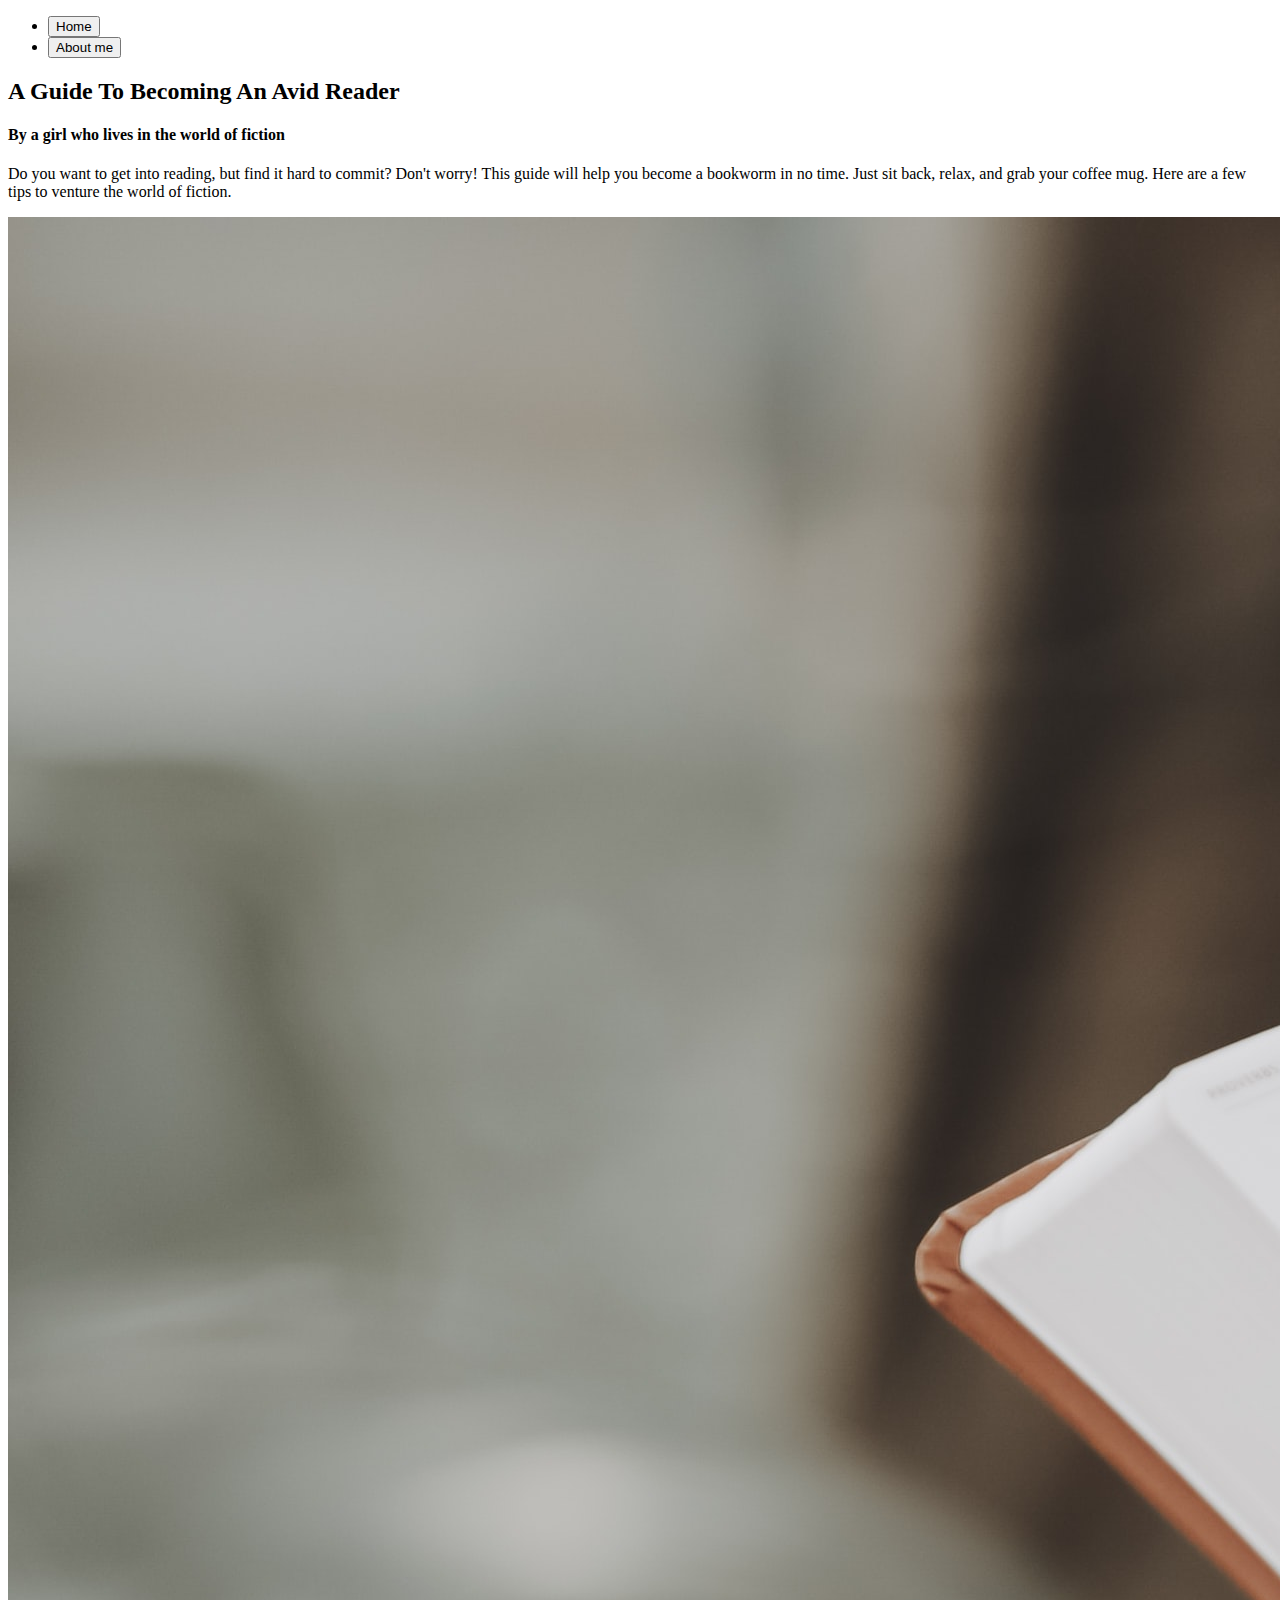
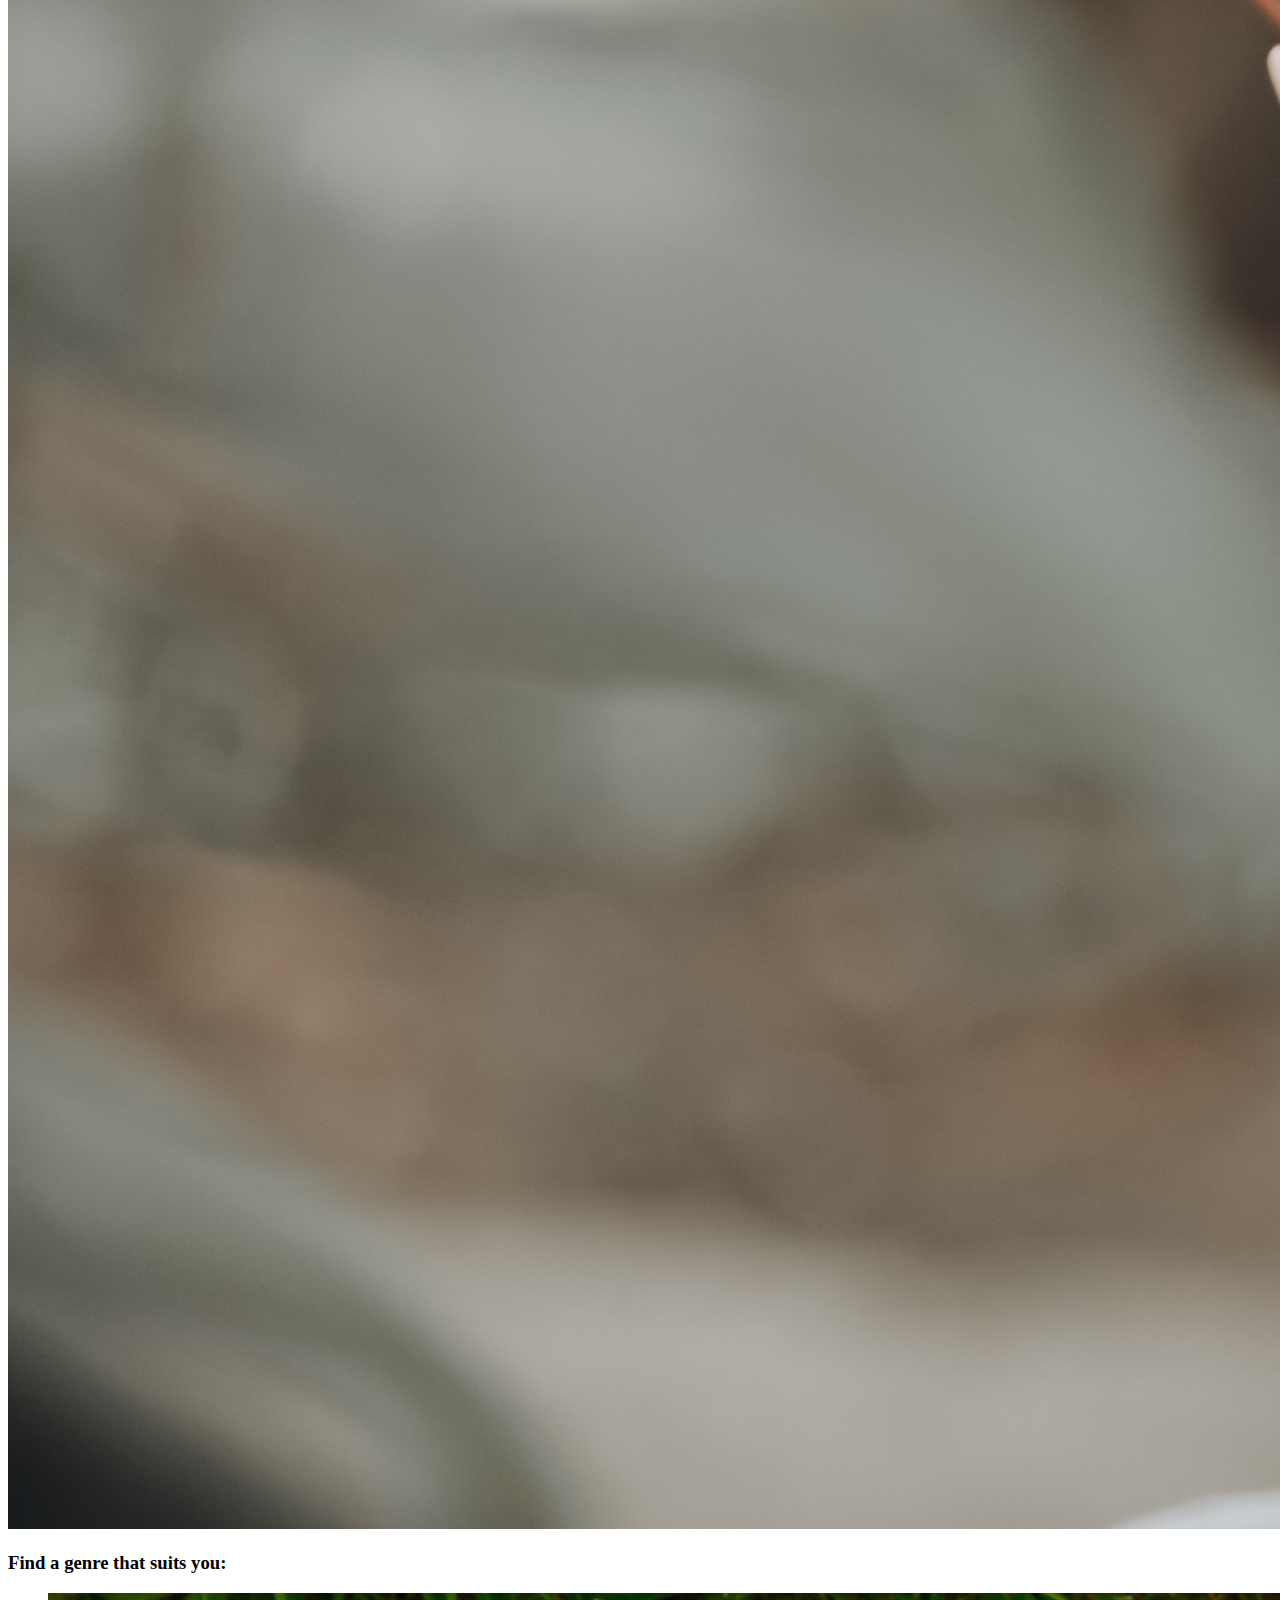
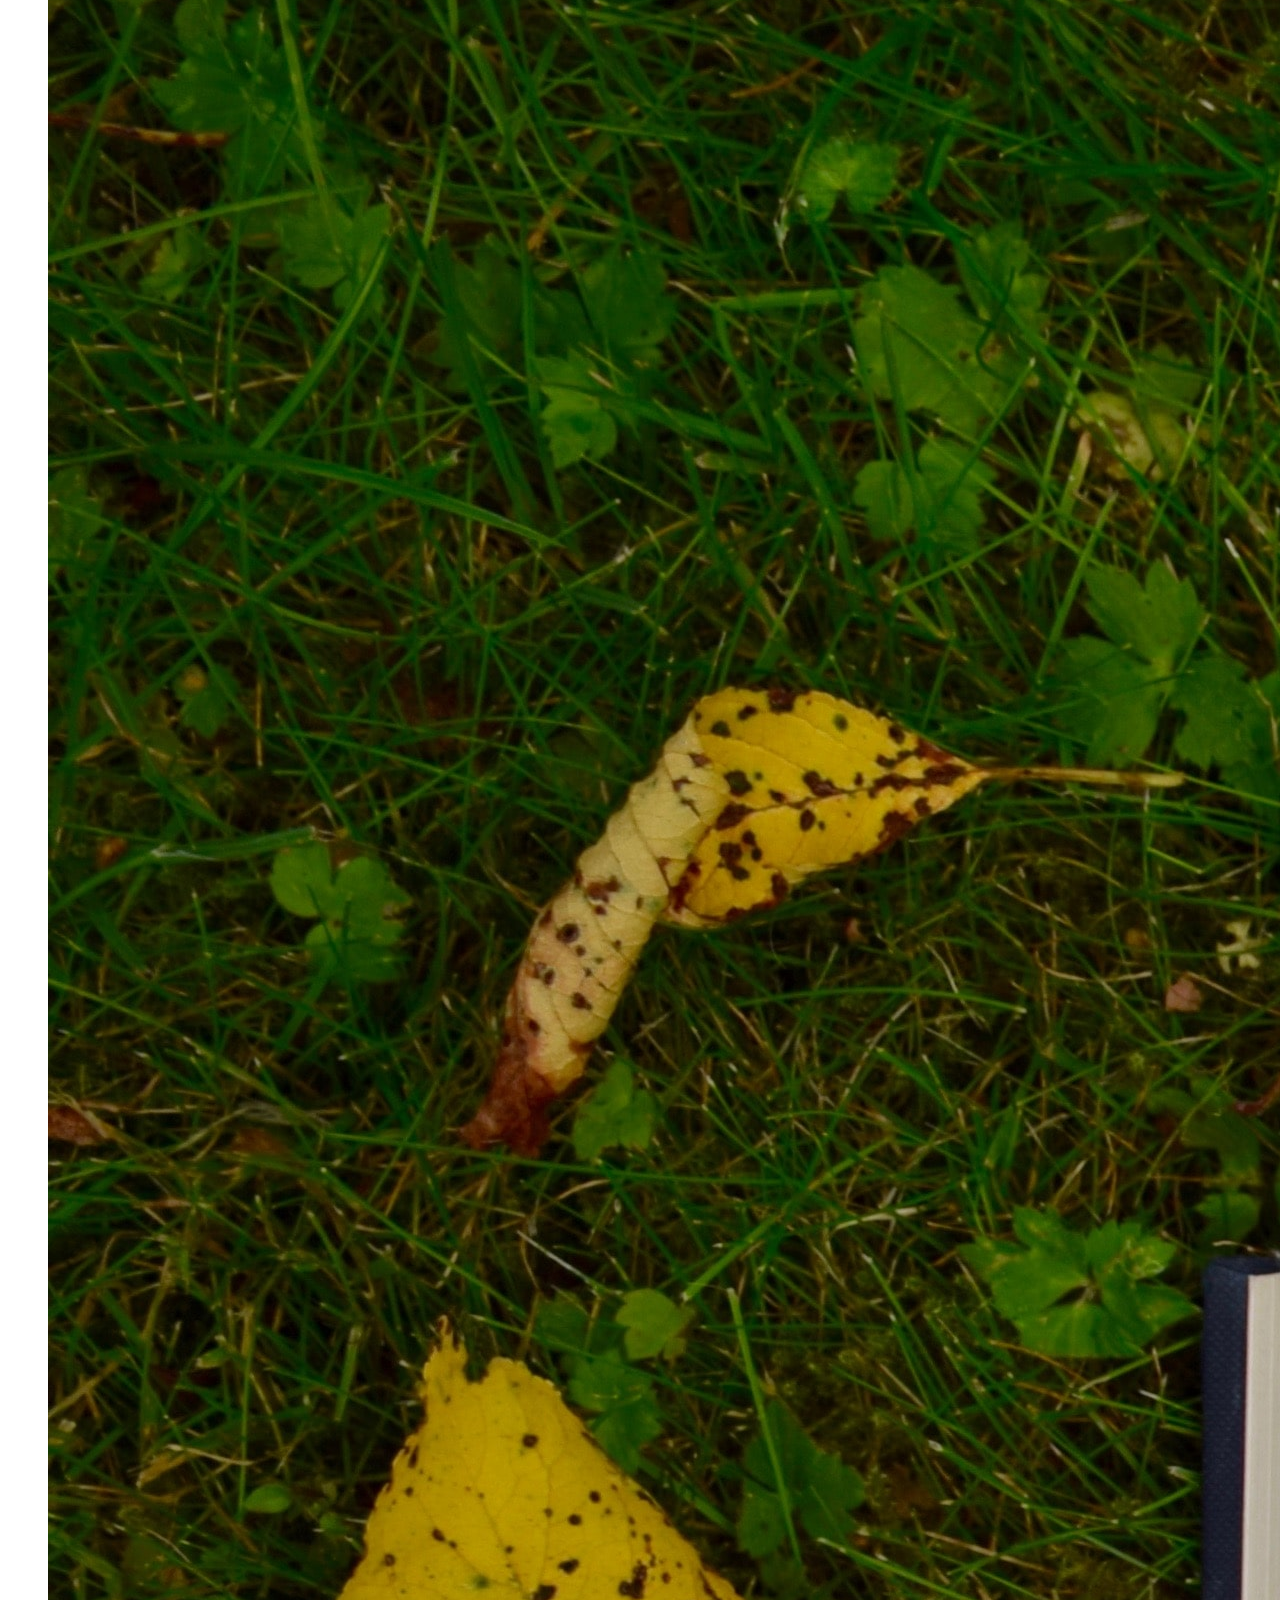
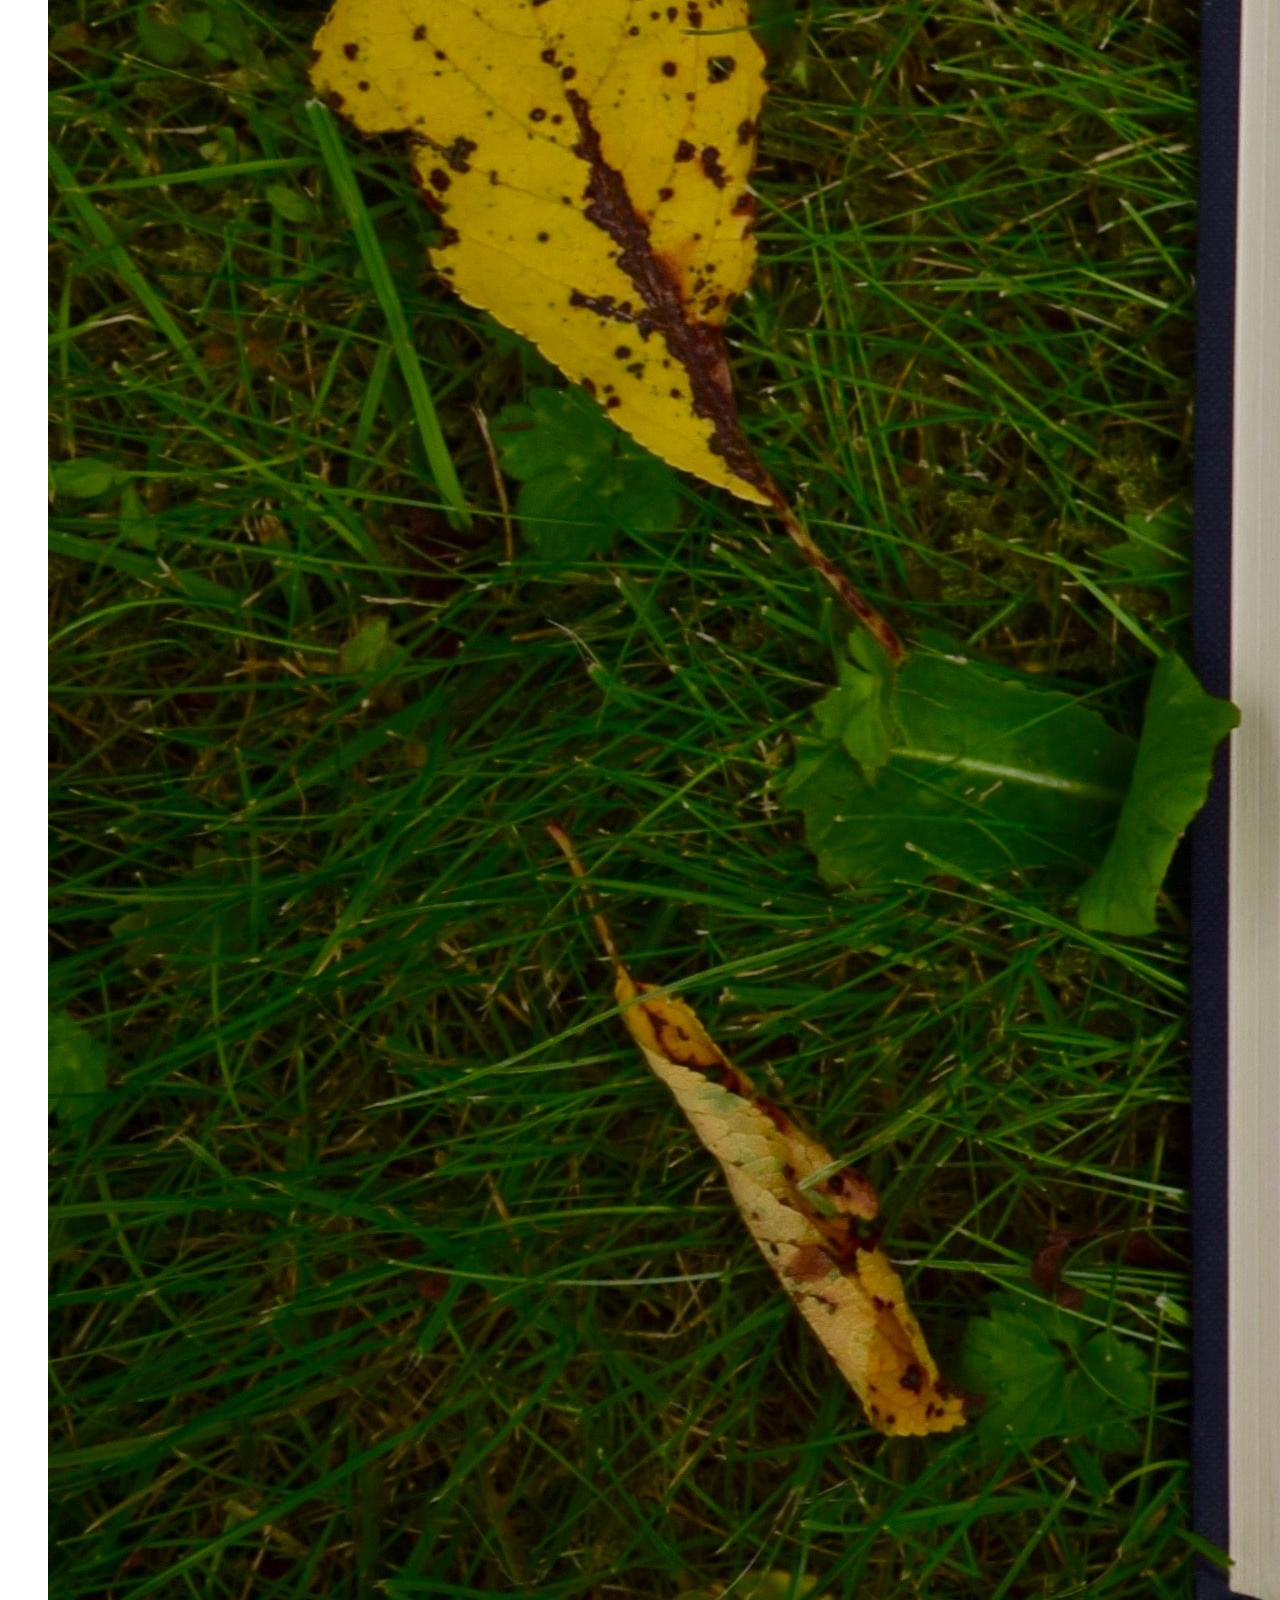
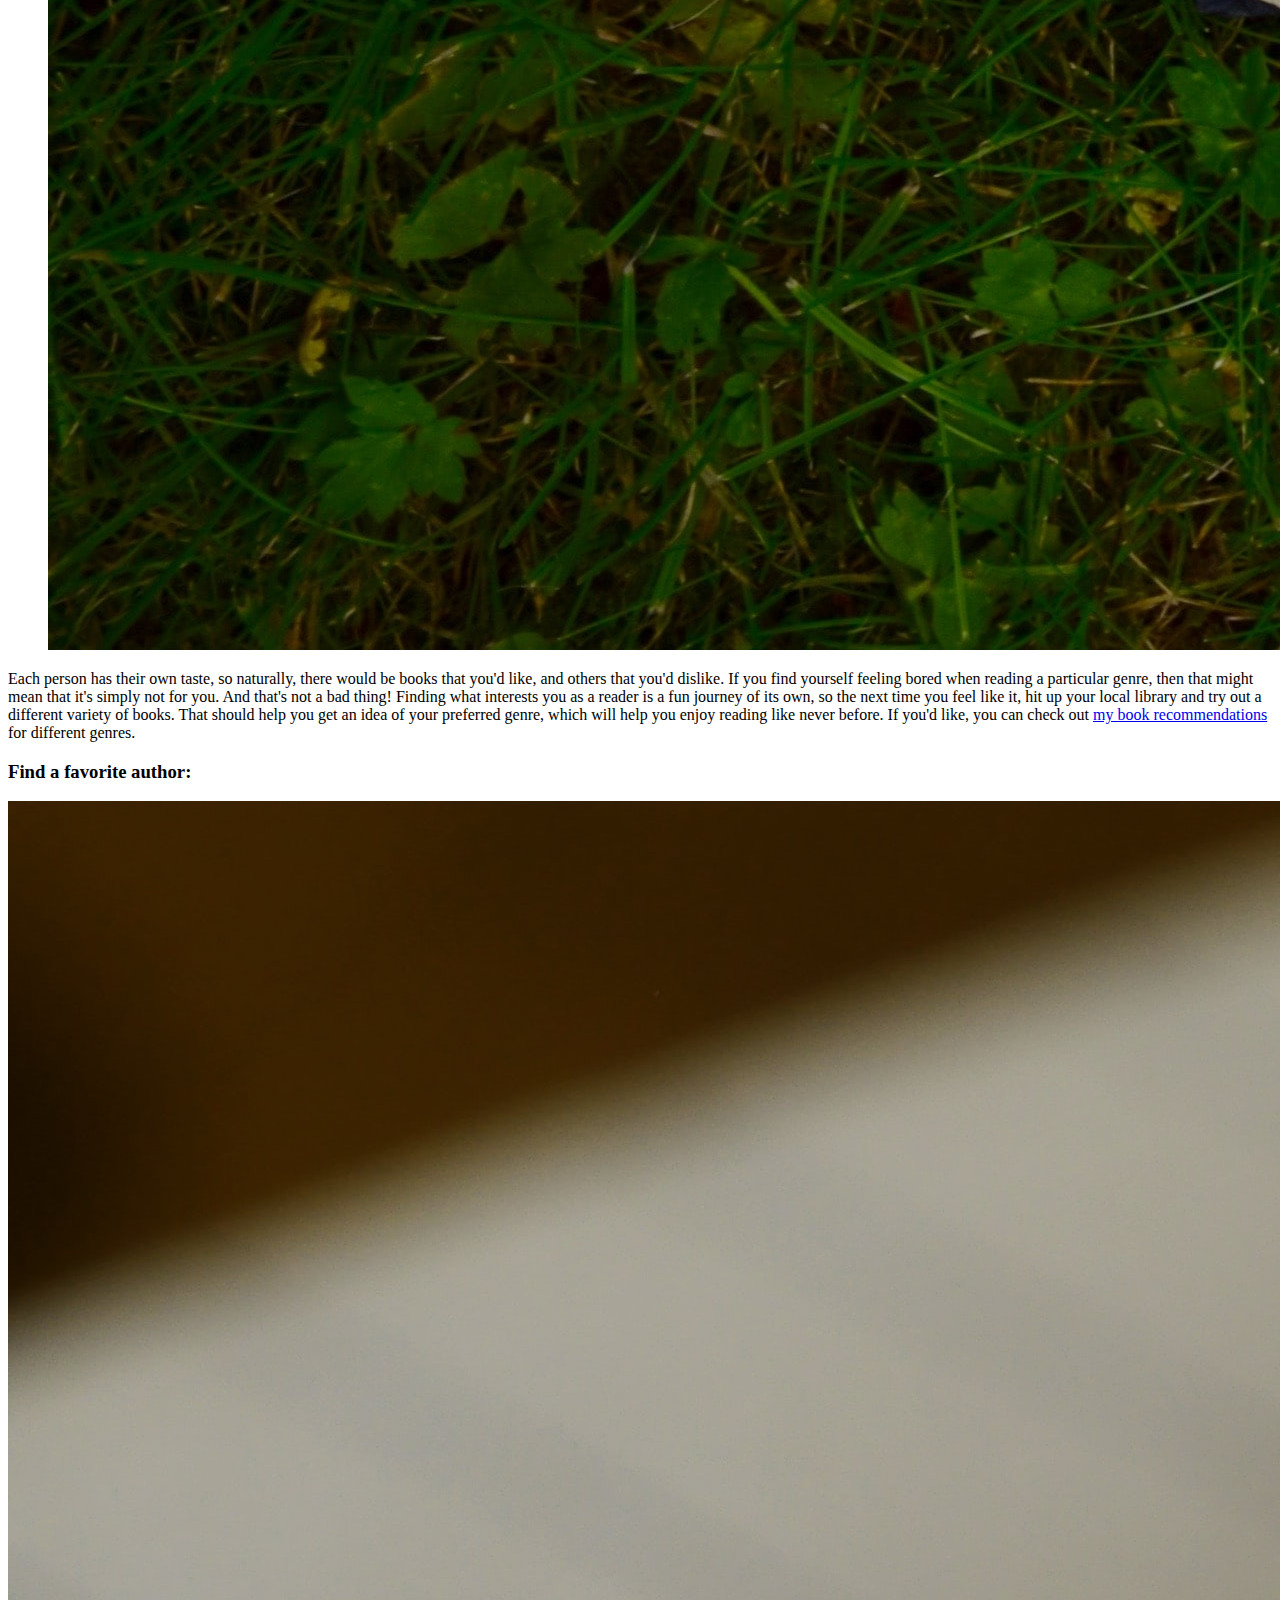
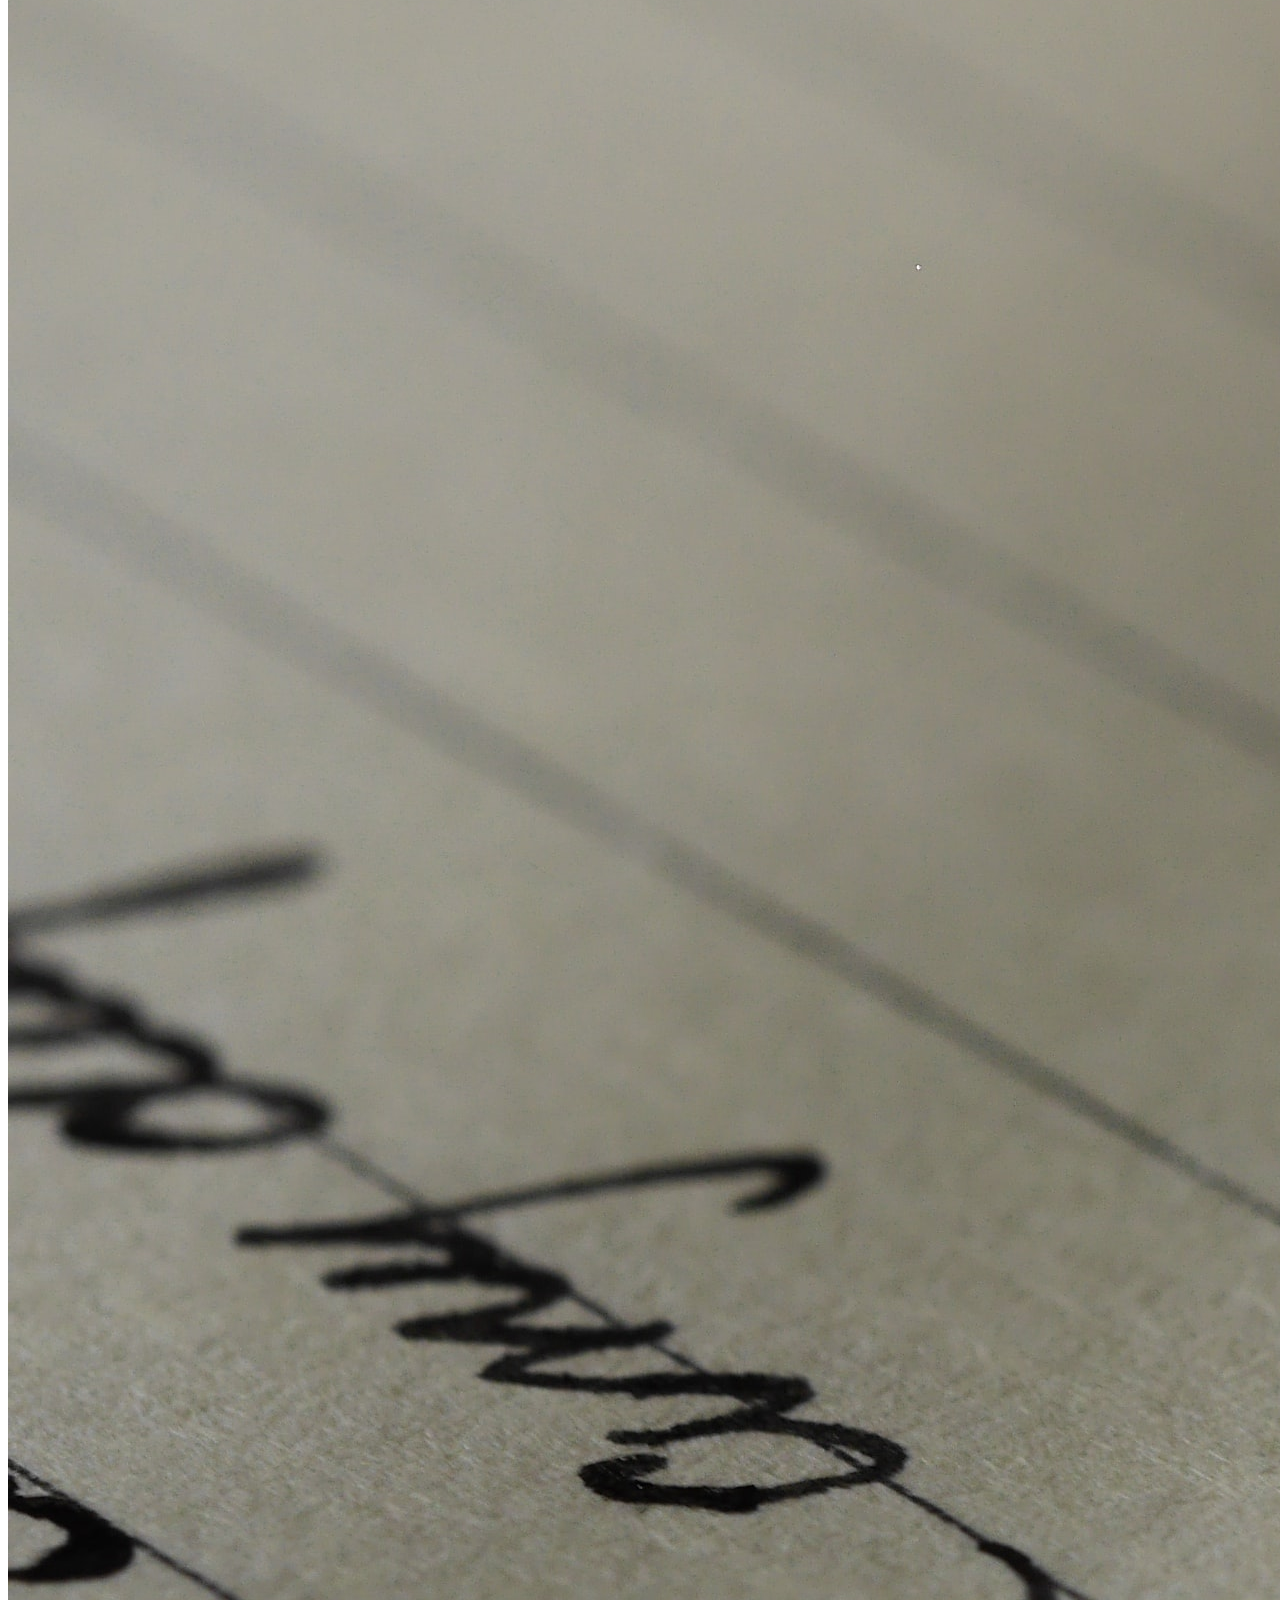
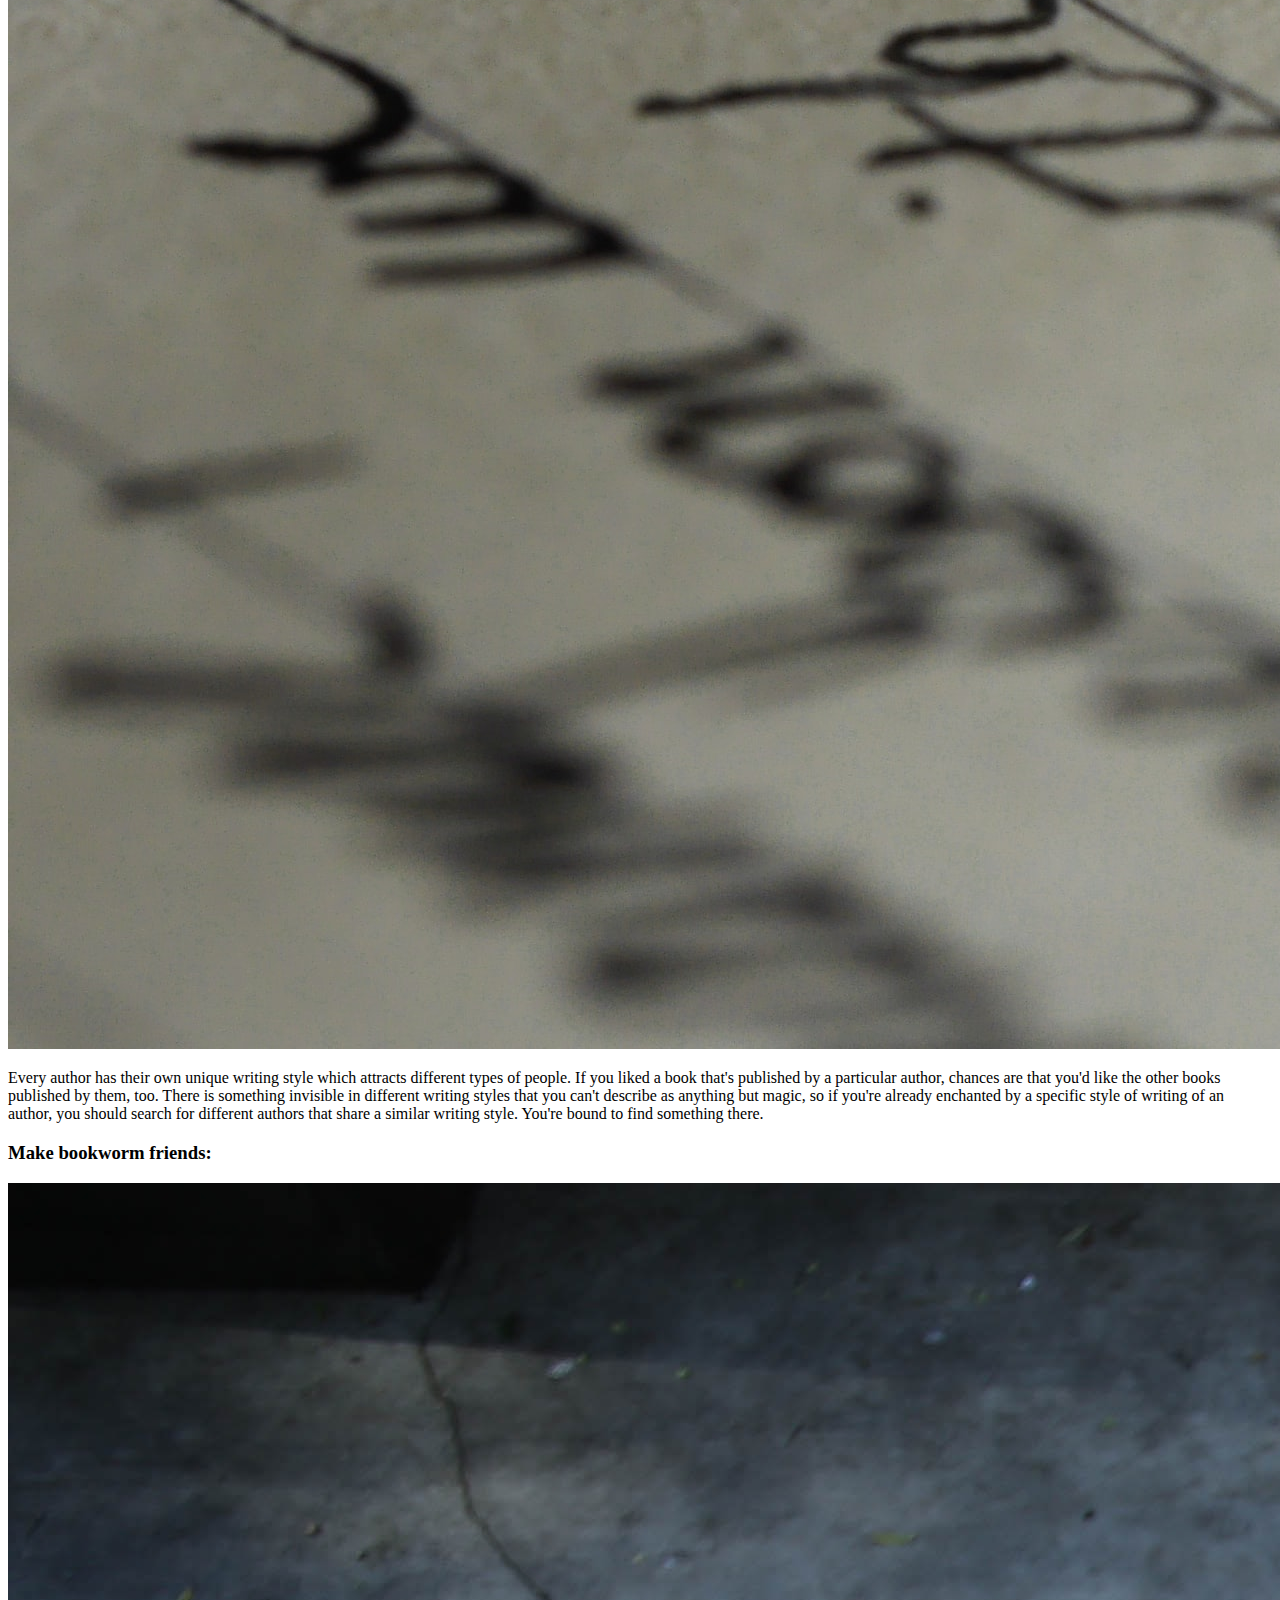
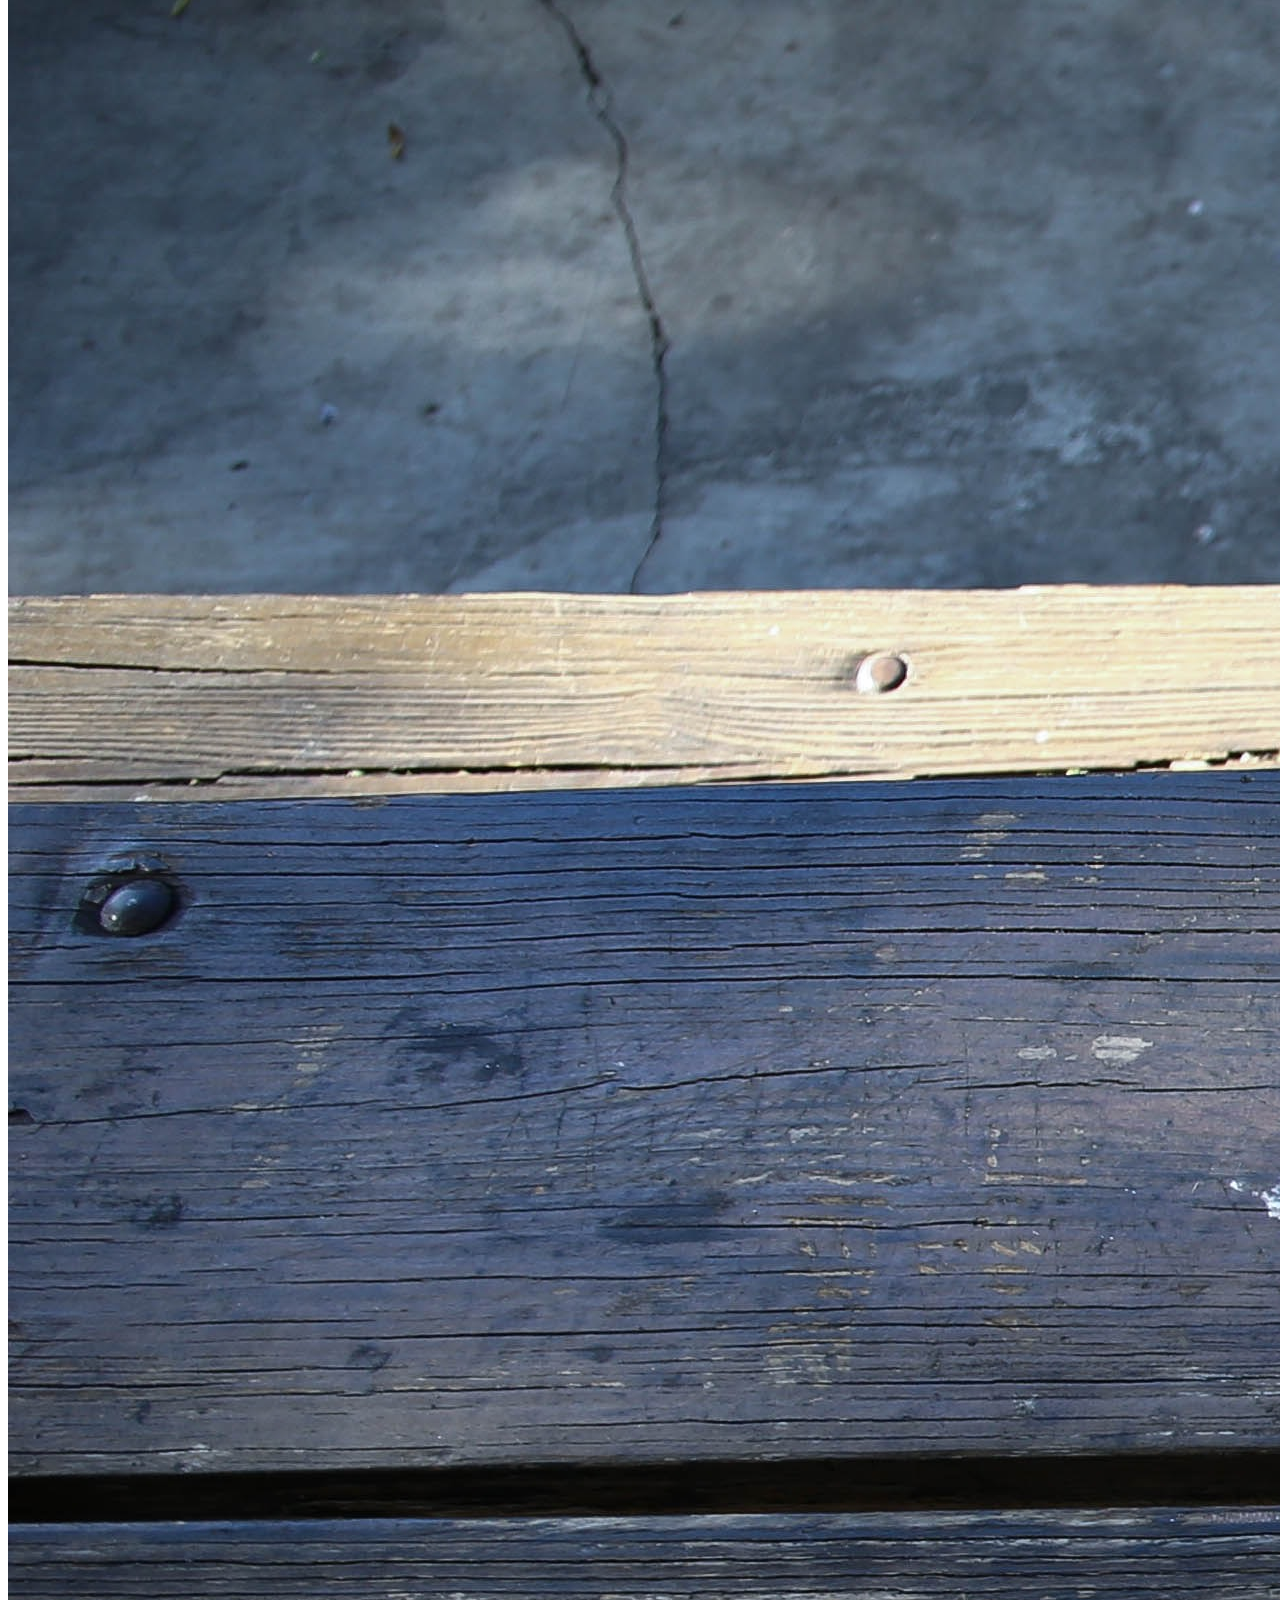
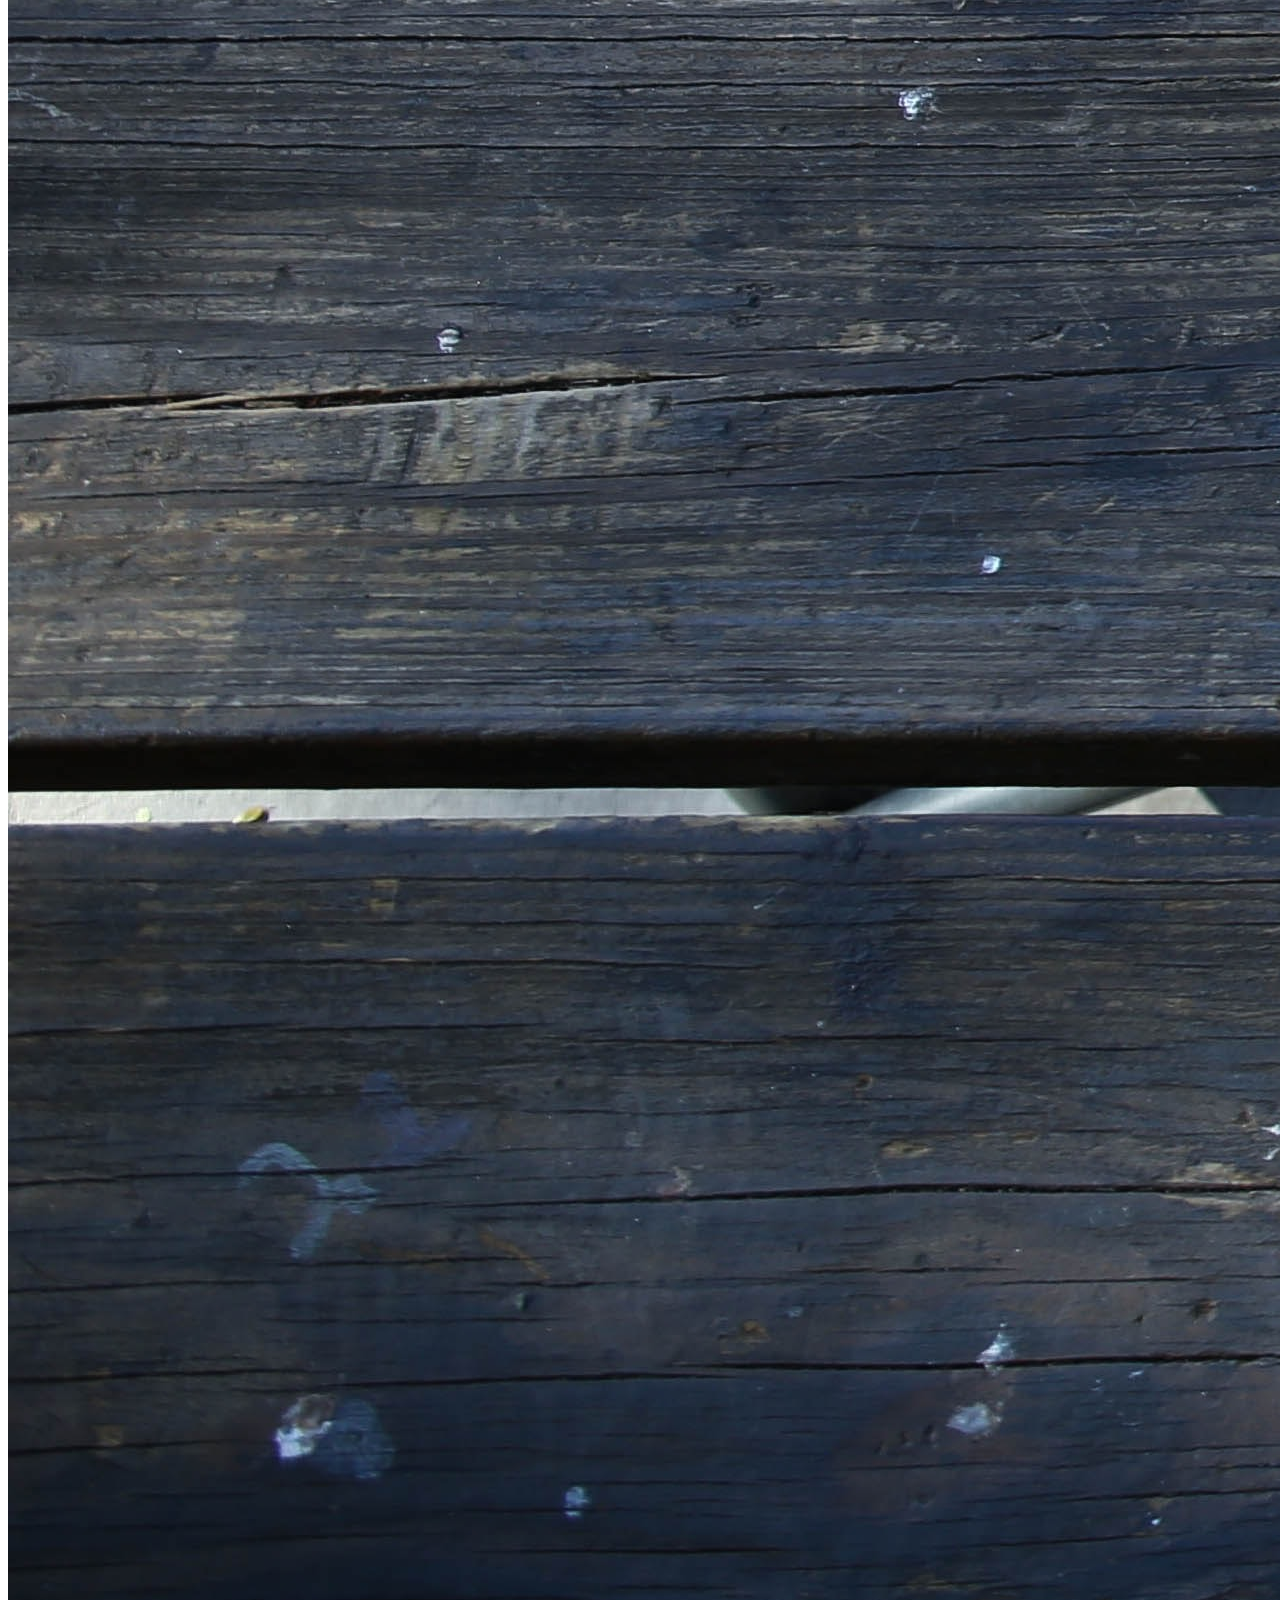
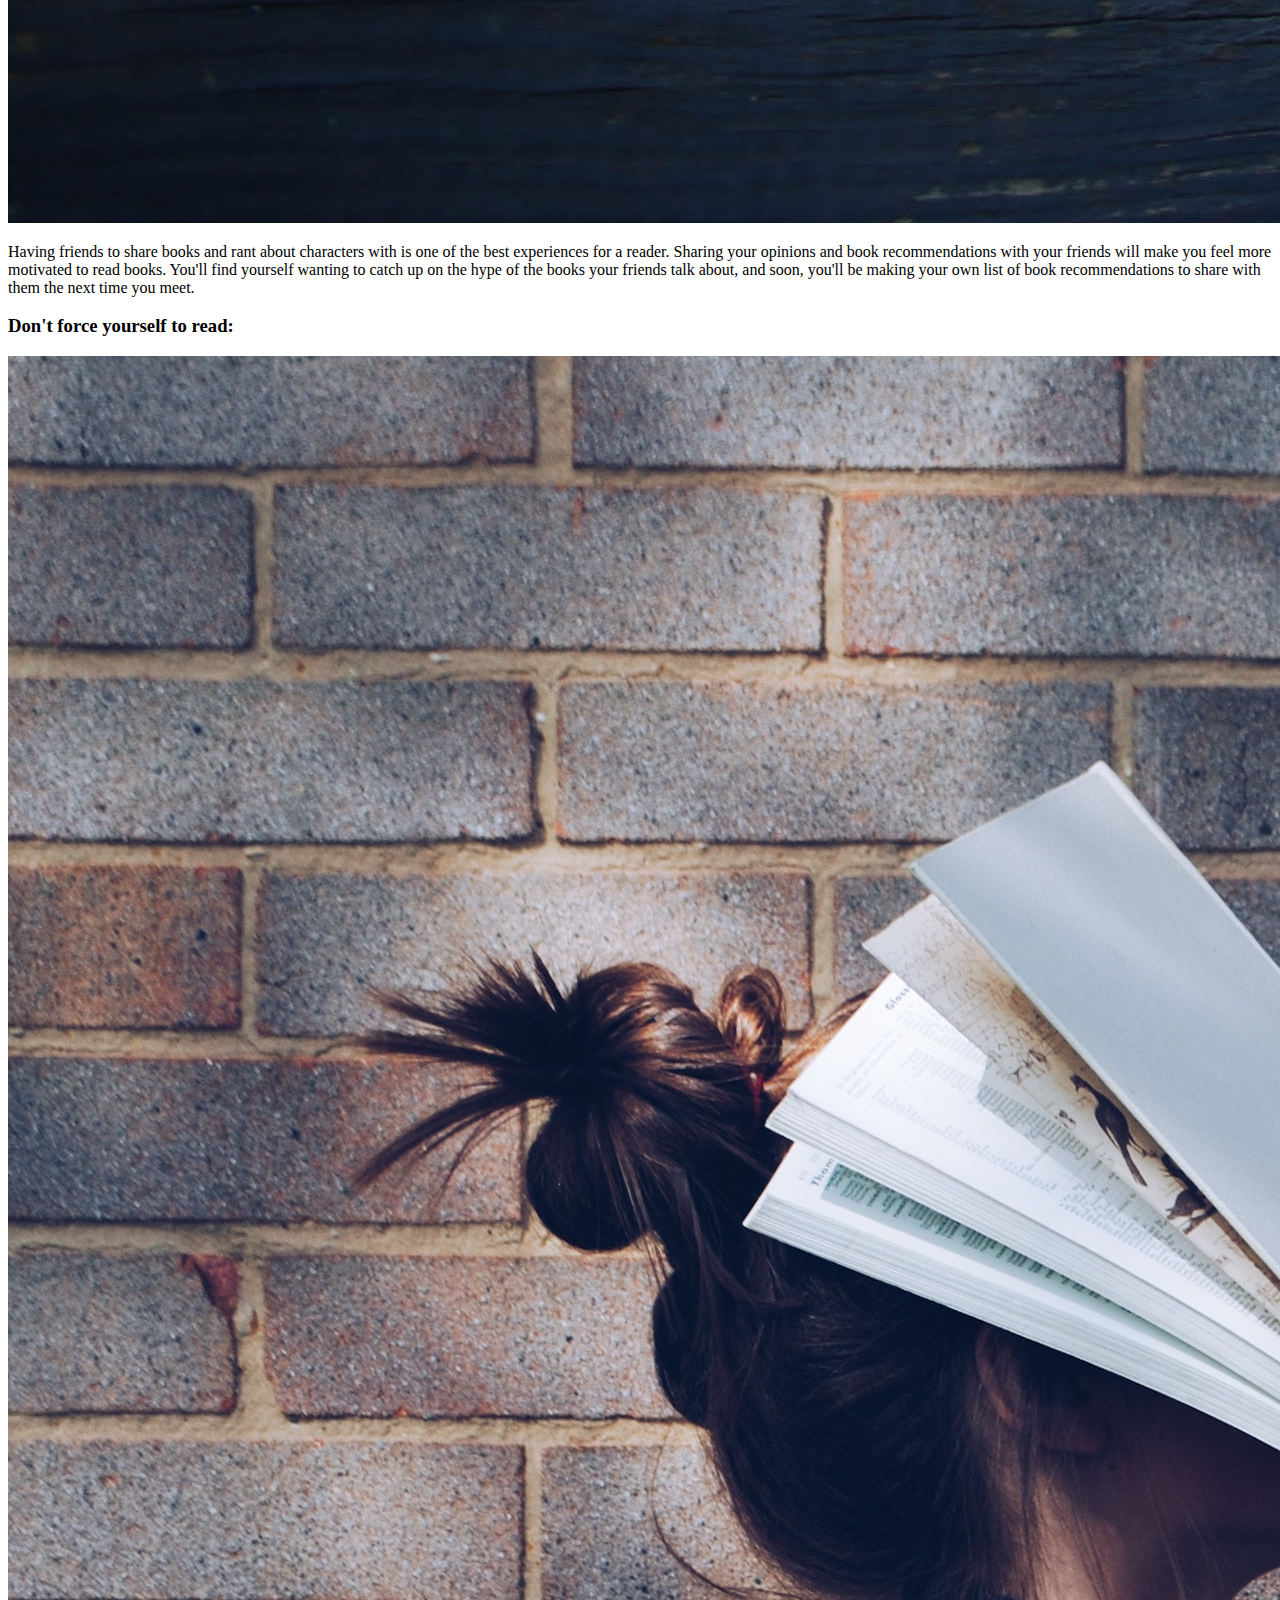
==== index.html @ 021f52ba "Added files" ====
<!DOCTYPE html>
<html lang="en" dir="ltr">
<head>
  <title>A Guide To Becoming An Avid Reader</title>
  <meta http-equiv="content-type" content="text/html; charset=utf-8">
  <link rel="stylesheet" type="text/css" href="css/styles.css">
</head>
<body>
  <nav>
  <ul class="top">
    <li>
        <button class="Home" onclick="window.location.href = 'index.html';">Home</button>
      </li>
      <li>
        <button class="About" onclick="window.location.href = 'about-me.html';">About me</button>
      </li>
    </ul>
  </nav>
  <header>
  <h2 class="title">A Guide To Becoming An Avid Reader</h2>
  <h4>By a girl who lives in the world of fiction</h4>
  </header>
  <main>
  <section>
      <p class="intro">
        Do you want to get into reading, but find it hard to commit? Don't worry! This guide will help you become a bookworm in no time. Just sit back, relax, and grab your coffee mug. Here are a few tips to venture the world of fiction.
      </p>
      <img class= "reading" src="Images/pic11.jpg" alt="Reading">
      <h3>Find a genre that suits you:</h3>
      <figure>
      <img src="Images/pic2.jpg" alt="Readers">
    </figure>
      <p>
        Each person has their own taste, so naturally, there would be books that you'd like, and others that you'd dislike. If you find yourself feeling bored when reading a particular genre, then that might mean that it's simply not for you. And that's not a bad thing! Finding what interests you as a reader is a fun journey of its own, so the next time you feel like it, hit up your local library and try out a different variety of books. That should help you get an idea of your preferred genre, which will help you enjoy reading like never before. If you'd like, you can check out <a href="recommendations.html">my book recommendations</a> for different genres.
      </p>
      <h3>Find a favorite author:</h3>
      <img src="Images/pic3.jpg" alt="Author">
      <p>
        Every author has their own unique writing style which attracts different types of people. If you liked a book that's published by a particular author, chances are that you'd like the other books published by them, too. There is something invisible in different writing styles that you can't describe as anything but magic, so if you're already enchanted by a specific style of writing of an author, you should search for different authors that share a similar writing style. You're bound to find something there.
      </p>
      <h3>Make bookworm friends:</h3>
      <img src="Images/pic4.jpg" alt="Friends">
      <p>
        Having friends to share books and rant about characters with is one of the best experiences for a reader. Sharing your opinions and book recommendations with your friends will make you feel more motivated to read books. You'll find yourself wanting to catch up on the hype of the books your friends talk about, and soon, you'll be making your own list of book recommendations to share with them the next time you meet.
      </p>
      <h3>Don't force yourself to read:</h3>
      <img src="Images/pic5.jpg" alt="Slump">
      <p>
        Every reader goes through a reading slump, where you simply don't feel like reading <i>any</i> books at all. And that's natural. Sometimes, you simply need to take a break and spend your time exercising your other hobbies. The itch to read will come back sooner or later, so don't exhaust yourself by reading books when you aren't enjoying it. When you're ready to pick a book up again, make sure to find a quiet place where no one would disturb you, and snuggle up with the book as you allow your imagination to run wild.
      </p>
      <br>
  </section>
</main>
</body>
</html>
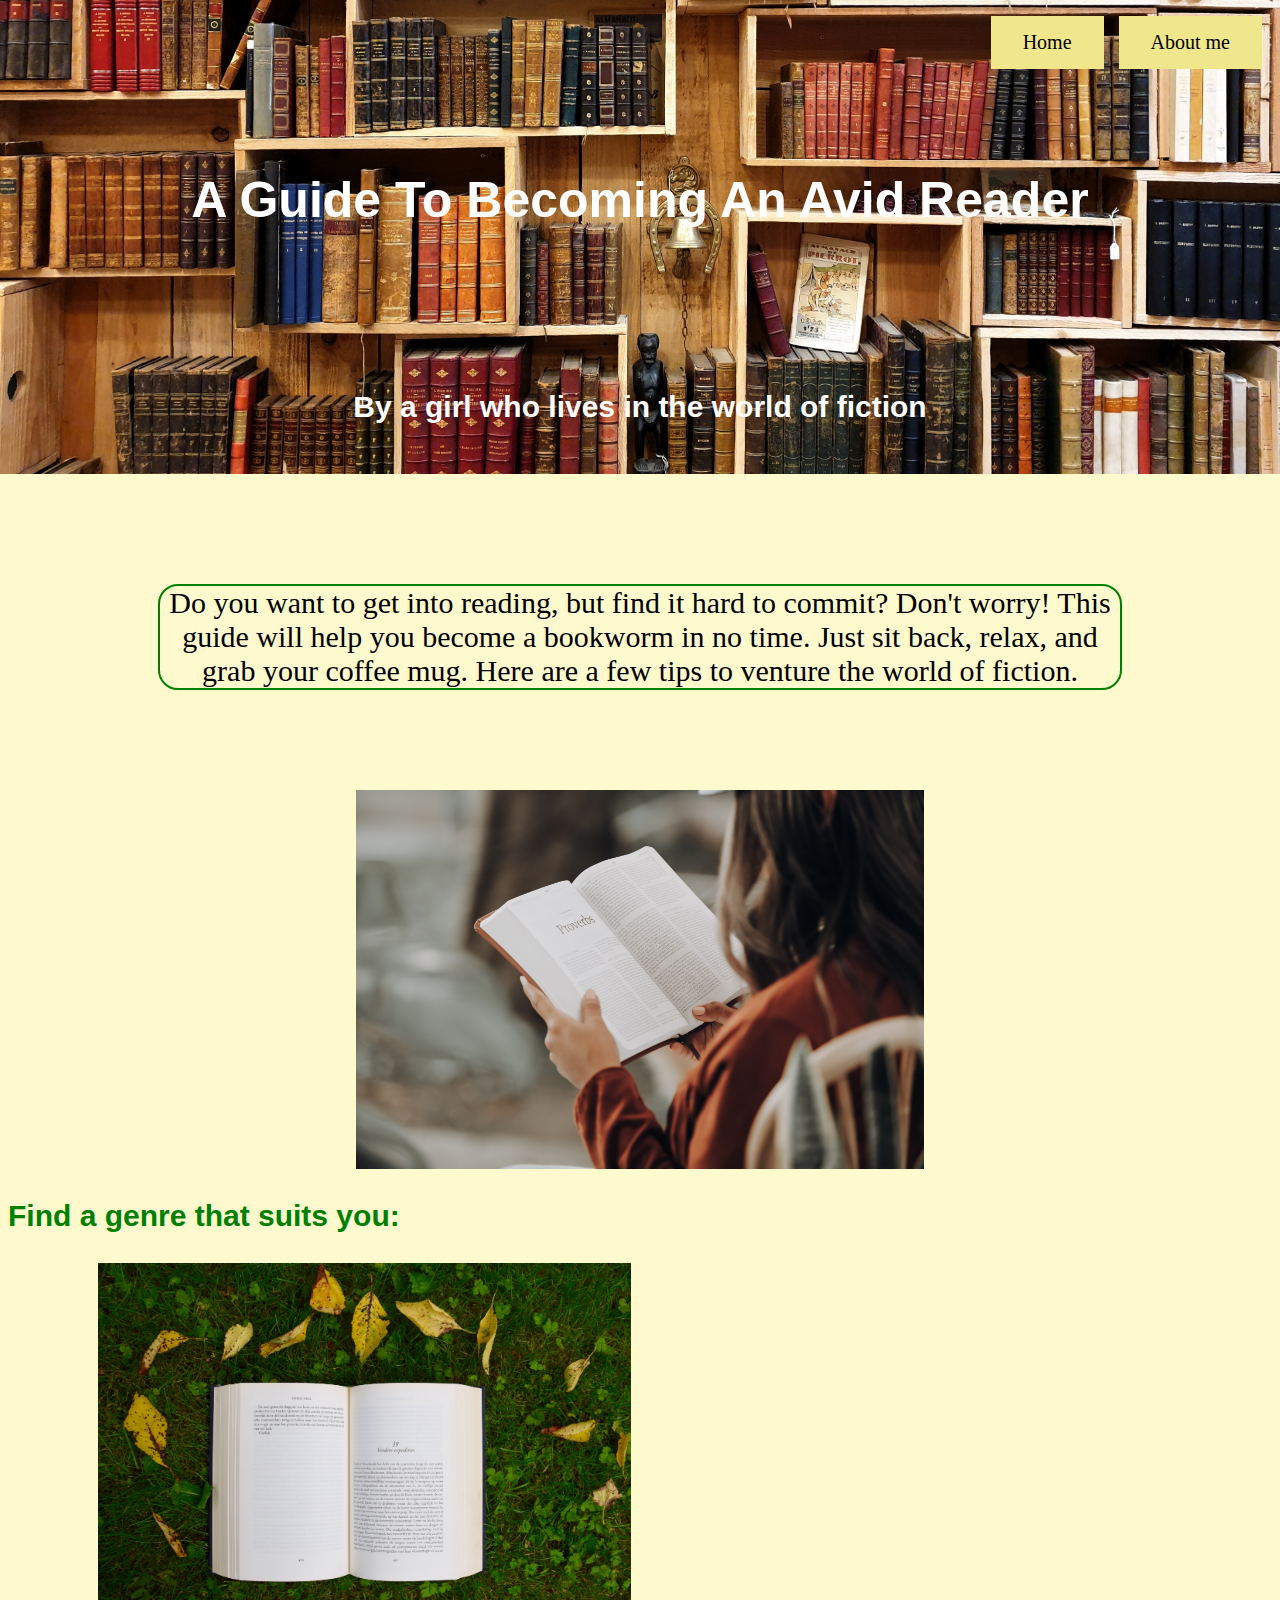
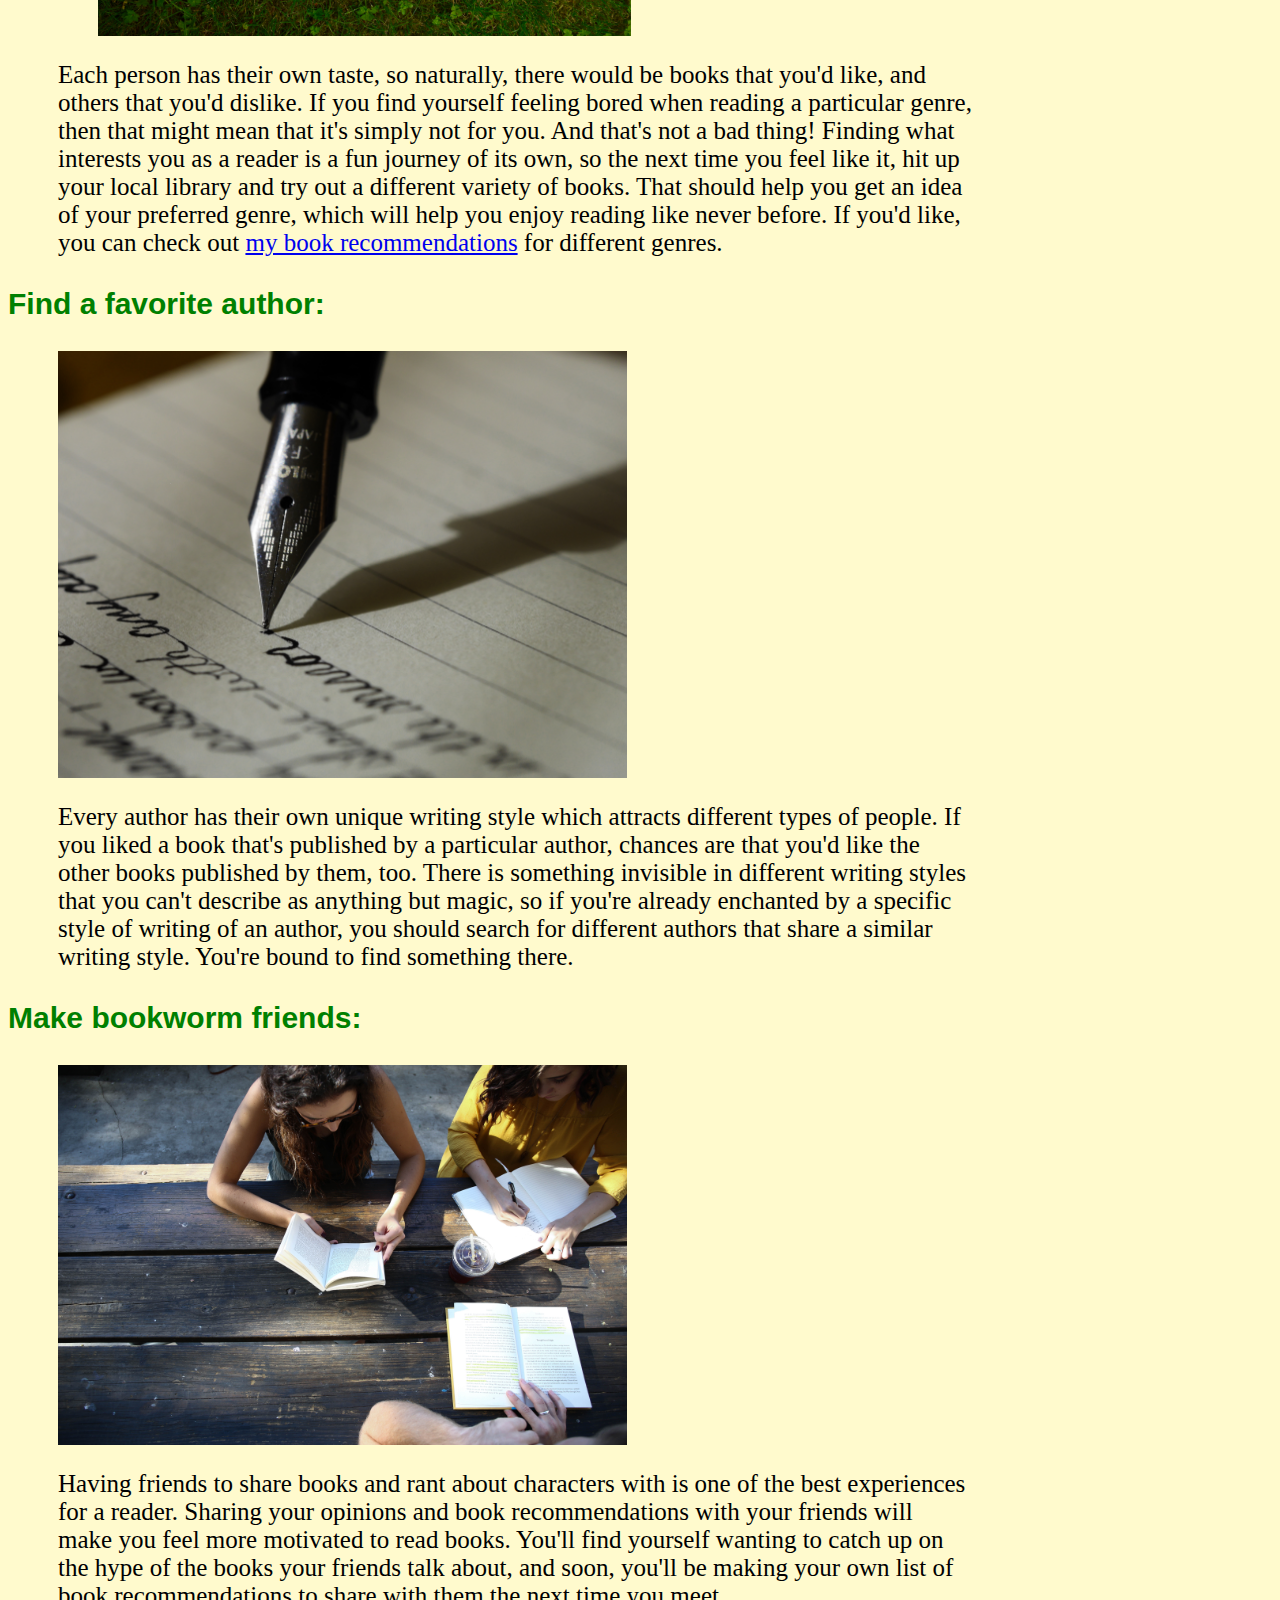
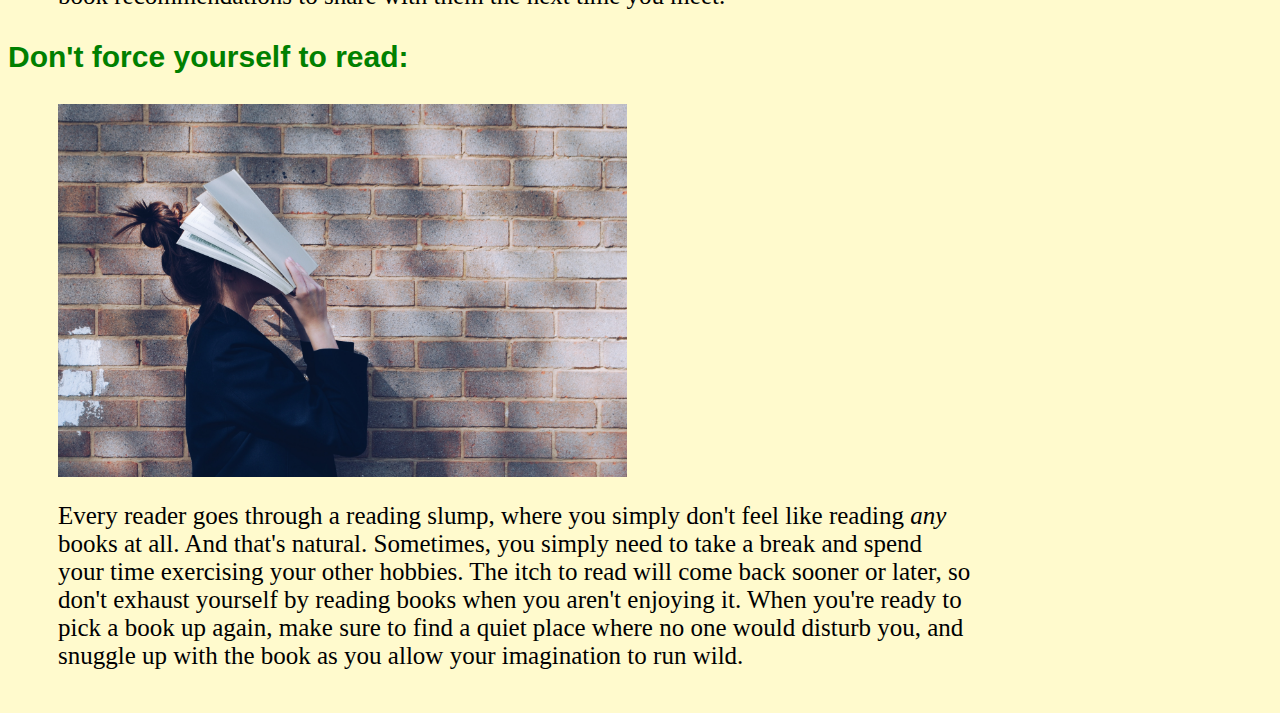
==== commit c5a6f8cb: "changed" ====
--- a/index.html
+++ b/index.html
@@ -3,7 +3,7 @@
 <head>
   <title>A Guide To Becoming An Avid Reader</title>
   <meta http-equiv="content-type" content="text/html; charset=utf-8">
-  <link rel="stylesheet" type="text/css" href="css/styles.css">
+  <link href="CSS/styles.css" type="text/css" rel="stylesheet">
 </head>
 <body>
   <nav>
--- a/CSS/styles.css
+++ b/CSS/styles.css
@@ -0,0 +1,36 @@
+ul.top {text-align: right;}
+h2.title {padding:60px; font-family: Georgia, sans-serif; font-size: 50px; color: white; text-align: center;}
+li {display: inline;margin-right: 10px; font-size: 20px}
+h3 {color:green; font-family: Georgia, sans-serif; font-size: 30px;}
+h4 {padding:60px; font-family: Georgia, sans-serif; font-size: 30px; color:white; text-align: center;}
+p {color:black; text-align: left; font-size: 25px; font-family: 'garamond',serif; margin-right: 300px; margin-left: 50px;}
+body {background-color: lemonchiffon;}
+body {background-image: url("pic1.jpg"); height: 300px; background-position: center; background-repeat: no-repeat; background-size: cover; position: relative;}
+li {color: white}
+button.Home {background-color: khaki;
+  font-family:Georgia, serif;
+  border: none;
+  color: black;
+  padding: 15px 32px;
+  text-align: center;
+  text-decoration: none;
+  display: inline-block;
+  font-size: 20px;}
+  button.About {background-color: khaki;
+    font-family:Georgia, serif;
+    border: none;
+    color: black;
+    padding: 15px 32px;
+    text-align: center;
+    text-decoration: none;
+    display: inline-block;
+    font-size: 20px;}
+    button:hover {
+  background-color: #4CAF50;
+  color: white;}
+  p.intro {text-align: center; font-size: 30px; font-family: 'garamond',serif; margin-top: 100px; margin-bottom: 100px; margin-right: 150px; margin-left: 150px; border: 2px solid green;
+  border-radius: 20px;}
+img{width: 275px;text-align: left;display:block; margin-left: 50px; margin-right: auto; width: 45%}
+img.reading {width: 275px;text-align: center;display:block; margin-left: auto; margin-right: auto; width: 45%}
+@media screen and (min-width: 2000px) {
+  body {background-color: peachpuff;}}
